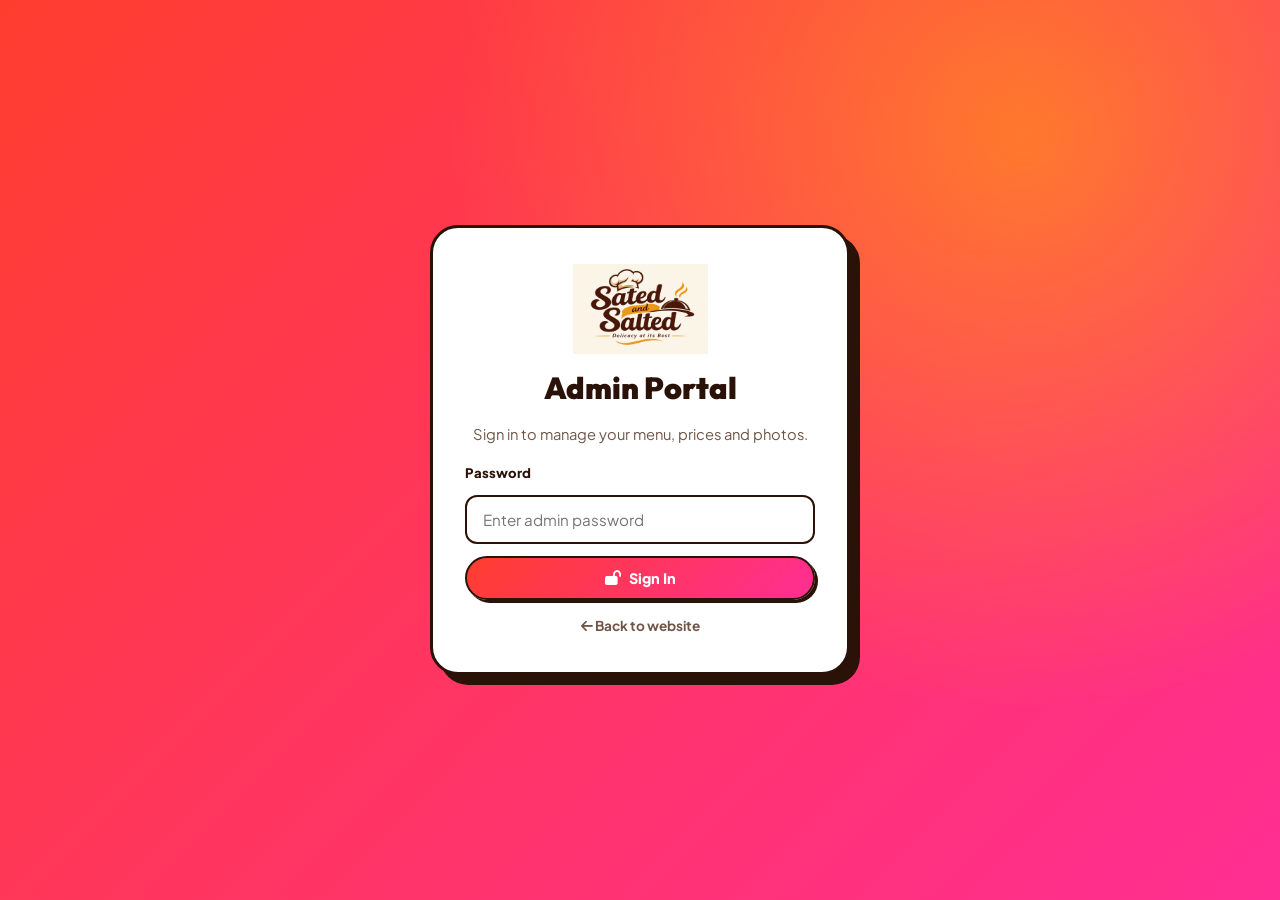
==== admin.html @ 7b9ff8e1 "Add admin portal (add/edit/hide/delete dishes, photo upload, prices, backup) and search suggestions " ====
<!DOCTYPE html>
<html lang="en">
<head>
  <meta charset="UTF-8">
  <meta name="viewport" content="width=device-width, initial-scale=1.0">
  <meta name="robots" content="noindex, nofollow">
  <title>Admin Portal | Sated & Salted</title>
  <link rel="preconnect" href="https://fonts.googleapis.com">
  <link rel="preconnect" href="https://fonts.gstatic.com" crossorigin>
  <link href="https://fonts.googleapis.com/css2?family=Outfit:wght@400;600;700;800;900&family=Plus+Jakarta+Sans:wght@400;500;600;700;800&display=swap" rel="stylesheet">
  <link rel="stylesheet" href="https://cdnjs.cloudflare.com/ajax/libs/font-awesome/6.4.0/css/all.min.css">
  <link rel="stylesheet" href="admin.css">
</head>
<body>

  <!-- LOGIN -->
  <section id="loginScreen" class="login-screen">
    <form id="loginForm" class="login-card" autocomplete="off">
      <img src="SATED & SALTED.png" alt="Sated & Salted" class="login-logo">
      <h1>Admin Portal</h1>
      <p>Sign in to manage your menu, prices and photos.</p>
      <label for="loginPassword">Password</label>
      <input type="password" id="loginPassword" placeholder="Enter admin password" required>
      <div id="loginError" class="form-error" hidden>Incorrect password. Please try again.</div>
      <button type="submit" class="btn btn-primary"><i class="fas fa-lock-open"></i> Sign In</button>
      <a href="index.html" class="back-link"><i class="fas fa-arrow-left"></i> Back to website</a>
    </form>
  </section>

  <!-- DASHBOARD -->
  <div id="dashboard" hidden>
    <header class="admin-header">
      <div class="admin-brand">
        <img src="SATED & SALTED.png" alt="Sated & Salted">
        <span>Admin Portal</span>
      </div>
      <div class="admin-header-actions">
        <a href="index.html" target="_blank" class="btn btn-light"><i class="fas fa-up-right-from-square"></i> View Site</a>
        <button id="logoutBtn" class="btn btn-dark"><i class="fas fa-right-from-bracket"></i> Log out</button>
      </div>
    </header>

    <main class="admin-main">
      <!-- Stats -->
      <div class="stats-row">
        <div class="stat-card"><span id="statTotal">0</span><small>Menu items</small></div>
        <div class="stat-card"><span id="statLive">0</span><small>Live on site</small></div>
        <div class="stat-card"><span id="statHidden">0</span><small>Hidden</small></div>
        <div class="stat-card"><span id="statAvg">₦0</span><small>Average price</small></div>
      </div>

      <!-- Toolbar -->
      <div class="toolbar">
        <div class="toolbar-left">
          <input type="search" id="adminSearch" placeholder="Search menu items...">
          <select id="adminCategoryFilter">
            <option value="all">All categories</option>
            <option value="spaghetti">Spaghetti Specials</option>
            <option value="fries">Crispy Roots &amp; Fries</option>
            <option value="sides">Sides &amp; Delicacies</option>
            <option value="drinks">Refreshments</option>
          </select>
        </div>
        <div class="toolbar-right">
          <button id="addItemBtn" class="btn btn-primary"><i class="fas fa-plus"></i> Add New Dish</button>
        </div>
      </div>

      <!-- Items -->
      <div id="itemsGrid" class="items-grid"></div>

      <!-- Settings & data -->
      <section class="panel">
        <h2><i class="fas fa-gear"></i> Settings &amp; Backup</h2>
        <div class="panel-grid">
          <div class="panel-box">
            <h3>Change admin password</h3>
            <input type="password" id="newPassword" placeholder="New password (min 6 characters)">
            <button id="savePasswordBtn" class="btn btn-dark">Update Password</button>
          </div>
          <div class="panel-box">
            <h3>Backup &amp; restore menu</h3>
            <p class="hint">Download your menu as a file, or restore it later / on another device.</p>
            <div class="btn-row">
              <button id="exportBtn" class="btn btn-light"><i class="fas fa-download"></i> Export</button>
              <button id="importBtn" class="btn btn-light"><i class="fas fa-upload"></i> Import</button>
              <input type="file" id="importFile" accept="application/json" hidden>
            </div>
          </div>
          <div class="panel-box">
            <h3>Reset menu</h3>
            <p class="hint">Remove all your changes and restore the original sample menu.</p>
            <button id="resetBtn" class="btn btn-danger"><i class="fas fa-rotate-left"></i> Reset to defaults</button>
          </div>
        </div>
        <p class="notice"><i class="fas fa-circle-info"></i> Changes are saved in <strong>this browser</strong> and appear on the website opened in this same browser. Customers on other phones/computers will not see them yet &mdash; see the note from your developer about connecting an online database.</p>
      </section>
    </main>
  </div>

  <!-- ADD / EDIT MODAL -->
  <div id="itemModal" class="modal-overlay" hidden>
    <form id="itemForm" class="modal-card">
      <div class="modal-head">
        <h2 id="modalTitle">Add New Dish</h2>
        <button type="button" id="closeModalBtn" class="icon-btn" aria-label="Close"><i class="fas fa-xmark"></i></button>
      </div>

      <div class="modal-body">
        <input type="hidden" id="itemId">

        <div class="image-field">
          <div class="image-preview" id="imagePreview"><i class="fas fa-image"></i><span>No photo yet</span></div>
          <div class="image-actions">
            <label class="btn btn-light" for="imageFile"><i class="fas fa-camera"></i> Upload photo</label>
            <input type="file" id="imageFile" accept="image/*" hidden>
            <button type="button" id="removeImageBtn" class="btn btn-ghost">Remove</button>
            <small>JPG/PNG. Large photos are resized automatically.</small>
          </div>
        </div>

        <div class="form-grid">
          <div class="field full">
            <label for="itemName">Dish name *</label>
            <input type="text" id="itemName" required maxlength="80" placeholder="e.g. Smoky Party Jollof Spaghetti">
          </div>
          <div class="field">
            <label for="itemCategory">Category *</label>
            <select id="itemCategory" required>
              <option value="spaghetti">Spaghetti Specials</option>
              <option value="fries">Crispy Roots &amp; Fries</option>
              <option value="sides">Sides &amp; Delicacies</option>
              <option value="drinks">Refreshments</option>
            </select>
          </div>
          <div class="field">
            <label for="itemPrice">Price (₦) *</label>
            <input type="number" id="itemPrice" required min="0" step="50" placeholder="3500">
          </div>
          <div class="field full">
            <label for="itemDesc">Description</label>
            <textarea id="itemDesc" rows="3" maxlength="240" placeholder="Describe the dish in one or two sentences"></textarea>
          </div>
          <div class="field">
            <label for="itemBadge">Badge label</label>
            <input type="text" id="itemBadge" maxlength="30" placeholder="e.g. Bestseller 🔥">
          </div>
          <div class="field">
            <label for="itemSpice">Spice / tag</label>
            <input type="text" id="itemSpice" maxlength="24" placeholder="e.g. Fiery Hot">
          </div>
          <div class="field">
            <label for="itemTime">Prep time</label>
            <input type="text" id="itemTime" maxlength="20" placeholder="e.g. 20-30 mins">
          </div>
          <div class="field switch-field">
            <label class="switch">
              <input type="checkbox" id="itemAvailable" checked>
              <span class="slider"></span>
              <span class="switch-text">Show on website</span>
            </label>
          </div>
        </div>
      </div>

      <div class="modal-foot">
        <button type="button" id="cancelModalBtn" class="btn btn-ghost">Cancel</button>
        <button type="submit" class="btn btn-primary"><i class="fas fa-floppy-disk"></i> Save Dish</button>
      </div>
    </form>
  </div>

  <div id="adminToast" class="admin-toast" hidden></div>

  <script src="menu-data.js"></script>
  <script src="admin.js"></script>
</body>
</html>
---- admin.css ----
/* Admin portal styles - matches the vibrant site theme */
:root {
  --primary: #FF3D2E; --accent: #FFB000; --pink: #FF2E93; --grape: #5B21B6; --mint: #00C2A8; --green: #19C75A;
  --bg: #FFF7E8; --ink: #2B1208; --muted: #6F5547; --line: rgba(43,18,8,.14);
  --r: 16px; --font-h: 'Outfit', sans-serif; --font-b: 'Plus Jakarta Sans', sans-serif;
}
* { box-sizing: border-box; margin: 0; padding: 0; }
[hidden] { display: none !important; }
body { font-family: var(--font-b); background: var(--bg); color: var(--ink); line-height: 1.5; min-height: 100vh; -webkit-font-smoothing: antialiased; }
button { font-family: inherit; cursor: pointer; border: none; }
input, select, textarea { font-family: inherit; font-size: .95rem; color: var(--ink); }
img { display: block; max-width: 100%; }

/* Buttons */
.btn { display: inline-flex; align-items: center; justify-content: center; gap: 8px; padding: 11px 20px; border-radius: 999px; font-weight: 800; font-size: .9rem; border: 2px solid var(--ink); transition: .2s; text-decoration: none; }
.btn:hover { transform: translate(-2px,-2px); box-shadow: 4px 4px 0 var(--ink); }
.btn-primary { background: linear-gradient(135deg, var(--primary), var(--pink)); color: #fff; box-shadow: 3px 3px 0 var(--ink); }
.btn-light { background: #fff; color: var(--ink); }
.btn-dark { background: var(--ink); color: #fff; }
.btn-danger { background: #fff; color: var(--primary); border-color: var(--primary); }
.btn-danger:hover { background: var(--primary); color: #fff; box-shadow: 4px 4px 0 var(--ink); }
.btn-ghost { background: transparent; border-color: var(--line); color: var(--muted); }

/* Login */
.login-screen { min-height: 100vh; display: flex; align-items: center; justify-content: center; padding: 24px; background: radial-gradient(circle at 80% 15%, rgba(255,176,0,.55), transparent 45%), linear-gradient(135deg, #FF3D2E, #FF2E93); }
.login-card { background: #fff; width: 100%; max-width: 420px; border: 3px solid var(--ink); border-radius: 28px; padding: 36px 32px; box-shadow: 10px 10px 0 var(--ink); display: flex; flex-direction: column; gap: 12px; text-align: center; }
.login-logo { height: 90px; margin: 0 auto; object-fit: contain; }
.login-card h1 { font-family: var(--font-h); font-weight: 900; font-size: 1.9rem; }
.login-card p { color: var(--muted); font-size: .92rem; margin-bottom: 6px; }
.login-card label { text-align: left; font-weight: 800; font-size: .82rem; }
.login-card input { width: 100%; padding: 13px 16px; border: 2px solid var(--ink); border-radius: 12px; }
.login-card input:focus, .field input:focus, .field select:focus, .field textarea:focus, .toolbar input:focus, .toolbar select:focus, .panel-box input:focus { outline: none; border-color: var(--primary); box-shadow: 3px 3px 0 var(--primary); }
.form-error { background: #FFE9E5; color: var(--primary); font-weight: 700; font-size: .85rem; padding: 8px 12px; border-radius: 10px; text-align: left; }
.back-link { color: var(--muted); font-size: .85rem; font-weight: 700; text-decoration: none; margin-top: 4px; }
.back-link:hover { color: var(--primary); }

/* Header */
.admin-header { position: sticky; top: 0; z-index: 20; display: flex; justify-content: space-between; align-items: center; gap: 12px; padding: 10px 24px; background: var(--bg); border-bottom: 3px solid var(--ink); }
.admin-brand { display: flex; align-items: center; gap: 12px; font-family: var(--font-h); font-weight: 900; font-size: 1.2rem; }
.admin-brand img { height: 48px; width: auto; background: #FDF6E9; border: 2px solid var(--ink); border-radius: 12px; padding: 2px 8px; }
.admin-header-actions { display: flex; gap: 10px; }

.admin-main { max-width: 1240px; margin: 0 auto; padding: 28px 24px 70px; }

/* Stats */
.stats-row { display: grid; grid-template-columns: repeat(4, 1fr); gap: 16px; margin-bottom: 26px; }
.stat-card { background: #fff; border: 3px solid var(--ink); border-radius: var(--r); padding: 16px 20px; box-shadow: 5px 5px 0 var(--ink); }
.stat-card:nth-child(1) { box-shadow: 5px 5px 0 var(--primary); }
.stat-card:nth-child(2) { box-shadow: 5px 5px 0 var(--green); }
.stat-card:nth-child(3) { box-shadow: 5px 5px 0 var(--accent); }
.stat-card:nth-child(4) { box-shadow: 5px 5px 0 var(--pink); }
.stat-card span { display: block; font-family: var(--font-h); font-weight: 900; font-size: 1.9rem; line-height: 1.1; }
.stat-card small { color: var(--muted); font-weight: 700; }

/* Toolbar */
.toolbar { display: flex; justify-content: space-between; align-items: center; gap: 14px; flex-wrap: wrap; margin-bottom: 22px; }
.toolbar-left { display: flex; gap: 10px; flex-wrap: wrap; flex: 1; }
.toolbar input, .toolbar select { padding: 11px 16px; border: 2px solid var(--ink); border-radius: 999px; background: #fff; min-width: 200px; }
.toolbar input { flex: 1; max-width: 340px; }

/* Items */
.items-grid { display: grid; grid-template-columns: repeat(auto-fill, minmax(290px, 1fr)); gap: 22px; }
.item-card { background: #fff; border: 3px solid var(--ink); border-radius: 22px; overflow: hidden; box-shadow: 5px 5px 0 var(--ink); display: flex; flex-direction: column; }
.item-card.is-hidden { opacity: .6; }
.item-img { position: relative; height: 170px; background: #FDF6E9; border-bottom: 3px solid var(--ink); }
.item-img img { width: 100%; height: 100%; object-fit: cover; }
.item-status { position: absolute; top: 10px; left: 10px; padding: 3px 12px; border-radius: 999px; font-size: .72rem; font-weight: 800; border: 2px solid var(--ink); background: var(--green); color: #fff; }
.item-card.is-hidden .item-status { background: #fff; color: var(--muted); }
.item-body { padding: 16px; display: flex; flex-direction: column; gap: 6px; flex: 1; }
.item-cat { font-size: .72rem; font-weight: 800; text-transform: uppercase; letter-spacing: 1px; color: var(--primary); }
.item-name { font-family: var(--font-h); font-weight: 900; font-size: 1.15rem; line-height: 1.2; }
.item-price { font-family: var(--font-h); font-weight: 900; font-size: 1.35rem; color: var(--primary); }
.item-actions { display: flex; gap: 8px; margin-top: auto; padding-top: 10px; }
.item-actions button { flex: 1; padding: 9px 8px; border-radius: 12px; border: 2px solid var(--ink); background: #fff; font-weight: 800; font-size: .82rem; }
.item-actions button:hover { background: var(--accent); }
.item-actions .del:hover { background: var(--primary); color: #fff; }
.empty-state { grid-column: 1 / -1; text-align: center; padding: 50px 10px; color: var(--muted); font-weight: 600; }

/* Panel */
.panel { margin-top: 44px; background: #fff; border: 3px solid var(--ink); border-radius: 22px; padding: 26px; box-shadow: 6px 6px 0 var(--ink); }
.panel h2 { font-family: var(--font-h); font-weight: 900; font-size: 1.4rem; margin-bottom: 18px; }
.panel-grid { display: grid; grid-template-columns: repeat(3, 1fr); gap: 18px; }
.panel-box { background: var(--bg); border: 2px solid var(--ink); border-radius: var(--r); padding: 18px; display: flex; flex-direction: column; gap: 10px; align-items: flex-start; }
.panel-box h3 { font-family: var(--font-h); font-weight: 800; font-size: 1.05rem; }
.panel-box input { width: 100%; padding: 11px 14px; border: 2px solid var(--ink); border-radius: 12px; }
.hint { font-size: .85rem; color: var(--muted); }
.btn-row { display: flex; gap: 10px; flex-wrap: wrap; }
.notice { margin-top: 18px; background: #FFF3C8; border: 2px solid var(--accent); border-radius: 12px; padding: 12px 16px; font-size: .86rem; color: #5A3A00; }

/* Modal */
.modal-overlay { position: fixed; inset: 0; z-index: 100; background: rgba(43,18,8,.65); backdrop-filter: blur(6px); display: flex; align-items: center; justify-content: center; padding: 18px; }
.modal-card { background: var(--bg); width: 100%; max-width: 660px; max-height: 94vh; display: flex; flex-direction: column; border: 4px solid var(--ink); border-radius: 26px; box-shadow: 10px 10px 0 var(--primary); overflow: hidden; }
.modal-head { display: flex; justify-content: space-between; align-items: center; padding: 18px 24px; background: linear-gradient(135deg, var(--primary), var(--pink)); color: #fff; border-bottom: 3px solid var(--ink); }
.modal-head h2 { font-family: var(--font-h); font-weight: 900; font-size: 1.35rem; }
.icon-btn { width: 38px; height: 38px; border-radius: 50%; background: #fff; border: 2px solid var(--ink); font-size: 1rem; }
.icon-btn:hover { background: var(--accent); }
.modal-body { padding: 22px 24px; overflow-y: auto; flex: 1; }
.modal-foot { display: flex; justify-content: flex-end; gap: 10px; padding: 16px 24px; background: #fff; border-top: 3px solid var(--ink); }

.image-field { display: flex; gap: 18px; align-items: center; margin-bottom: 20px; flex-wrap: wrap; }
.image-preview { width: 150px; height: 130px; border: 3px dashed var(--ink); border-radius: 18px; background: #fff; display: flex; flex-direction: column; align-items: center; justify-content: center; gap: 4px; color: var(--muted); font-size: .8rem; font-weight: 700; overflow: hidden; }
.image-preview i { font-size: 1.8rem; }
.image-preview.has-image { border-style: solid; }
.image-preview img { width: 100%; height: 100%; object-fit: cover; }
.image-actions { display: flex; flex-direction: column; gap: 8px; align-items: flex-start; }
.image-actions small { color: var(--muted); font-size: .78rem; }

.form-grid { display: grid; grid-template-columns: 1fr 1fr; gap: 14px; }
.field { display: flex; flex-direction: column; gap: 5px; }
.field.full { grid-column: 1 / -1; }
.field label { font-weight: 800; font-size: .82rem; }
.field input, .field select, .field textarea { padding: 11px 14px; border: 2px solid var(--ink); border-radius: 12px; background: #fff; width: 100%; resize: vertical; }
.switch-field { justify-content: flex-end; }

.switch { display: inline-flex; align-items: center; gap: 10px; cursor: pointer; font-weight: 800; font-size: .9rem; }
.switch input { display: none; }
.slider { width: 50px; height: 28px; background: #ddd; border: 2px solid var(--ink); border-radius: 999px; position: relative; transition: .2s; }
.slider::after { content: ''; position: absolute; top: 2px; left: 2px; width: 20px; height: 20px; background: #fff; border: 2px solid var(--ink); border-radius: 50%; transition: .2s; }
.switch input:checked + .slider { background: var(--green); }
.switch input:checked + .slider::after { transform: translateX(22px); }

/* Toast */
.admin-toast { position: fixed; bottom: 26px; left: 50%; transform: translateX(-50%); z-index: 200; background: var(--ink); color: #fff; border: 2px solid var(--accent); padding: 12px 22px; border-radius: 14px; font-weight: 700; box-shadow: 4px 4px 0 var(--primary); }

@media (max-width: 860px) {
  .stats-row { grid-template-columns: repeat(2, 1fr); }
  .panel-grid { grid-template-columns: 1fr; }
  .admin-header { padding: 10px 14px; }
  .admin-brand span { display: none; }
}
@media (max-width: 560px) {
  .form-grid { grid-template-columns: 1fr; }
  .toolbar input, .toolbar select { min-width: 0; width: 100%; max-width: none; }
  .toolbar-right, .toolbar-right .btn { width: 100%; }
  .admin-header-actions .btn { padding: 9px 13px; font-size: .8rem; }
}
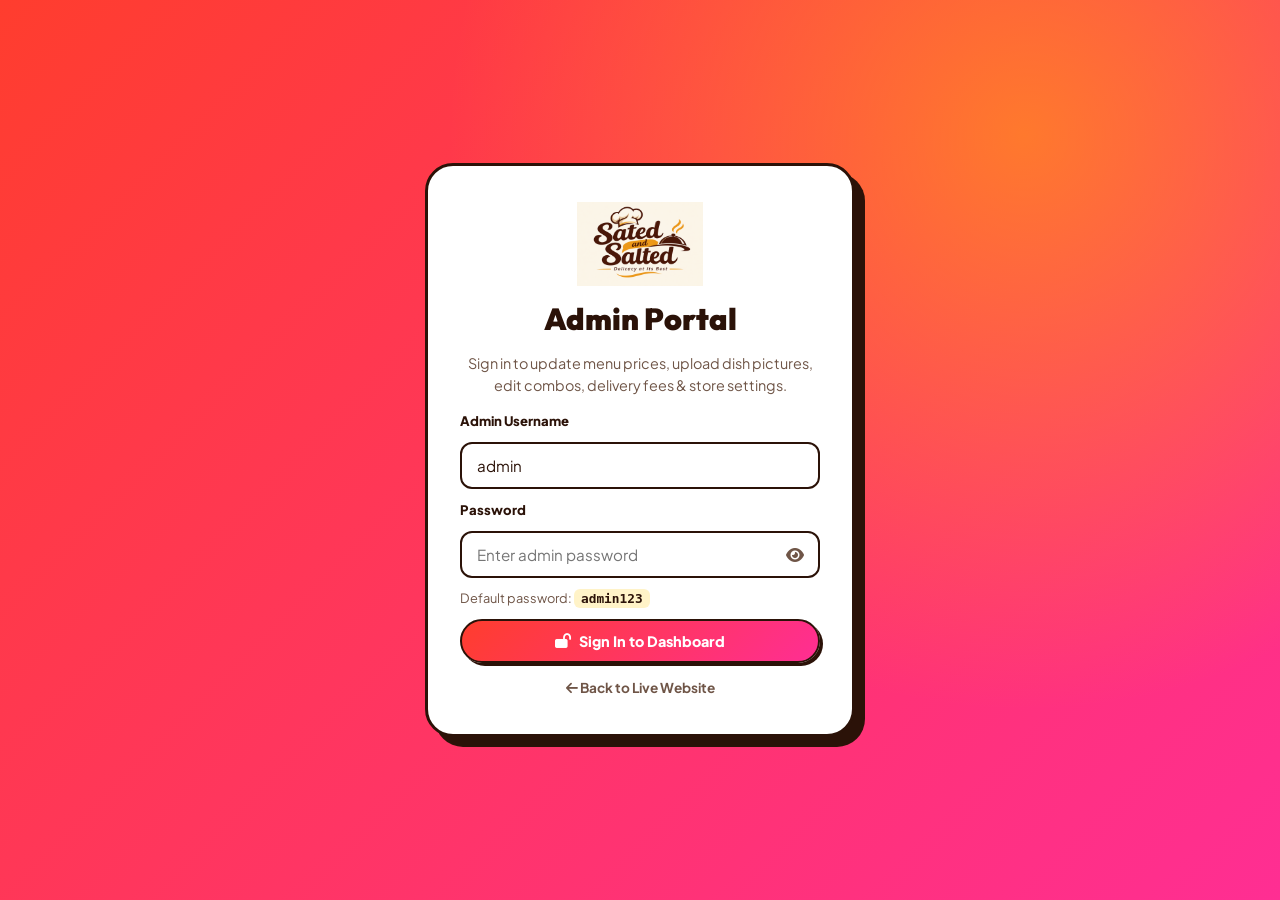
==== commit c51e2944: "Connect Admin Portal to website with live price, photo, combo, and storefront sync" ====
--- a/admin.html
+++ b/admin.html
@@ -4,7 +4,7 @@
   <meta charset="UTF-8">
   <meta name="viewport" content="width=device-width, initial-scale=1.0">
   <meta name="robots" content="noindex, nofollow">
-  <title>Admin Portal | Sated & Salted</title>
+  <title>Admin Portal | Sated &amp; Salted</title>
   <link rel="preconnect" href="https://fonts.googleapis.com">
   <link rel="preconnect" href="https://fonts.gstatic.com" crossorigin>
   <link href="https://fonts.googleapis.com/css2?family=Outfit:wght@400;600;700;800;900&family=Plus+Jakarta+Sans:wght@400;500;600;700;800&display=swap" rel="stylesheet">
@@ -13,17 +13,26 @@
 </head>
 <body>
 
-  <!-- LOGIN -->
+  <!-- LOGIN SCREEN -->
   <section id="loginScreen" class="login-screen">
     <form id="loginForm" class="login-card" autocomplete="off">
       <img src="SATED & SALTED.png" alt="Sated & Salted" class="login-logo">
       <h1>Admin Portal</h1>
-      <p>Sign in to manage your menu, prices and photos.</p>
+      <p>Sign in to update menu prices, upload dish pictures, edit combos, delivery fees &amp; store settings.</p>
+
+      <label for="loginUsername">Admin Username</label>
+      <input type="text" id="loginUsername" value="admin" placeholder="admin" required>
+
       <label for="loginPassword">Password</label>
-      <input type="password" id="loginPassword" placeholder="Enter admin password" required>
+      <div class="pw-wrap">
+        <input type="password" id="loginPassword" placeholder="Enter admin password" required>
+        <button type="button" id="togglePwBtn" class="pw-eye" title="Show/Hide Password"><i class="fas fa-eye"></i></button>
+      </div>
+      <small id="defaultPwHint" class="pw-hint">Default password: <code>admin123</code></small>
+
       <div id="loginError" class="form-error" hidden>Incorrect password. Please try again.</div>
-      <button type="submit" class="btn btn-primary"><i class="fas fa-lock-open"></i> Sign In</button>
-      <a href="index.html" class="back-link"><i class="fas fa-arrow-left"></i> Back to website</a>
+      <button type="submit" class="btn btn-primary"><i class="fas fa-lock-open"></i> Sign In to Dashboard</button>
+      <a href="index.html" class="back-link"><i class="fas fa-arrow-left"></i> Back to Live Website</a>
     </form>
   </section>
 
@@ -32,10 +41,14 @@
     <header class="admin-header">
       <div class="admin-brand">
         <img src="SATED & SALTED.png" alt="Sated & Salted">
-        <span>Admin Portal</span>
+        <div>
+          <span>Admin Dashboard</span>
+          <div id="syncBadge" class="sync-badge"><span class="sync-dot"></span> Connected to Website &bull; Live Sync Active</div>
+        </div>
       </div>
       <div class="admin-header-actions">
-        <a href="index.html" target="_blank" class="btn btn-light"><i class="fas fa-up-right-from-square"></i> View Site</a>
+        <a href="index.html" class="btn btn-light"><i class="fas fa-store"></i> Open Website (Same Tab)</a>
+        <a href="index.html" target="_blank" class="btn btn-accent"><i class="fas fa-up-right-from-square"></i> Preview in New Tab</a>
         <button id="logoutBtn" class="btn btn-dark"><i class="fas fa-right-from-bracket"></i> Log out</button>
       </div>
     </header>
@@ -49,56 +62,159 @@
         <div class="stat-card"><span id="statAvg">₦0</span><small>Average price</small></div>
       </div>
 
-      <!-- Toolbar -->
-      <div class="toolbar">
-        <div class="toolbar-left">
-          <input type="search" id="adminSearch" placeholder="Search menu items...">
-          <select id="adminCategoryFilter">
-            <option value="all">All categories</option>
-            <option value="spaghetti">Spaghetti Specials</option>
-            <option value="fries">Crispy Roots &amp; Fries</option>
-            <option value="sides">Sides &amp; Delicacies</option>
-            <option value="drinks">Refreshments</option>
-          </select>
-        </div>
-        <div class="toolbar-right">
-          <button id="addItemBtn" class="btn btn-primary"><i class="fas fa-plus"></i> Add New Dish</button>
-        </div>
-      </div>
-
-      <!-- Items -->
-      <div id="itemsGrid" class="items-grid"></div>
-
-      <!-- Settings & data -->
-      <section class="panel">
-        <h2><i class="fas fa-gear"></i> Settings &amp; Backup</h2>
-        <div class="panel-grid">
-          <div class="panel-box">
-            <h3>Change admin password</h3>
-            <input type="password" id="newPassword" placeholder="New password (min 6 characters)">
-            <button id="savePasswordBtn" class="btn btn-dark">Update Password</button>
-          </div>
-          <div class="panel-box">
-            <h3>Backup &amp; restore menu</h3>
-            <p class="hint">Download your menu as a file, or restore it later / on another device.</p>
-            <div class="btn-row">
-              <button id="exportBtn" class="btn btn-light"><i class="fas fa-download"></i> Export</button>
-              <button id="importBtn" class="btn btn-light"><i class="fas fa-upload"></i> Import</button>
-              <input type="file" id="importFile" accept="application/json" hidden>
-            </div>
-          </div>
-          <div class="panel-box">
-            <h3>Reset menu</h3>
-            <p class="hint">Remove all your changes and restore the original sample menu.</p>
-            <button id="resetBtn" class="btn btn-danger"><i class="fas fa-rotate-left"></i> Reset to defaults</button>
-          </div>
-        </div>
-        <p class="notice"><i class="fas fa-circle-info"></i> Changes are saved in <strong>this browser</strong> and appear on the website opened in this same browser. Customers on other phones/computers will not see them yet &mdash; see the note from your developer about connecting an online database.</p>
+      <!-- Navigation Tabs -->
+      <div class="admin-tabs" role="tablist">
+        <button type="button" class="admin-tab active" data-tab="tabMenu"><i class="fas fa-utensils"></i> Menu &amp; Dish Photos</button>
+        <button type="button" class="admin-tab" data-tab="tabCombos"><i class="fas fa-box-open"></i> Combos &amp; Deals</button>
+        <button type="button" class="admin-tab" data-tab="tabAddons"><i class="fas fa-sliders"></i> Add-ons &amp; Delivery Fees</button>
+        <button type="button" class="admin-tab" data-tab="tabSettings"><i class="fas fa-gear"></i> Store Info &amp; Security</button>
+      </div>
+
+      <!-- TAB 1: MENU & DISH PHOTOS -->
+      <section id="tabMenu" class="tab-panel">
+        <div class="toolbar">
+          <div class="toolbar-left">
+            <input type="search" id="adminSearch" placeholder="Search menu items...">
+            <select id="adminCategoryFilter">
+              <option value="all">All categories</option>
+              <option value="spaghetti">Spaghetti Specials</option>
+              <option value="fries">Crispy Roots &amp; Fries</option>
+              <option value="sides">Sides &amp; Delicacies</option>
+              <option value="drinks">Refreshments</option>
+            </select>
+          </div>
+          <div class="toolbar-right">
+            <button id="addItemBtn" class="btn btn-primary"><i class="fas fa-plus"></i> Add New Dish</button>
+          </div>
+        </div>
+
+        <div id="itemsGrid" class="items-grid"></div>
+      </section>
+
+      <!-- TAB 2: COMBOS & DEALS -->
+      <section id="tabCombos" class="tab-panel" hidden>
+        <div class="toolbar">
+          <div>
+            <h2 class="section-subhead">Chef's Curated Combos</h2>
+            <p class="hint">Edit combo prices, savings ribbons, included items, or add new bundle deals.</p>
+          </div>
+          <button id="addComboBtn" class="btn btn-primary"><i class="fas fa-plus"></i> Add New Combo</button>
+        </div>
+        <div id="combosAdminGrid" class="items-grid"></div>
+      </section>
+
+      <!-- TAB 3: ADD-ONS & DELIVERY FEES -->
+      <section id="tabAddons" class="tab-panel" hidden>
+        <div class="panel-grid two-col">
+          <!-- Bowl Upgrade & Add-ons -->
+          <div class="panel">
+            <h2><i class="fas fa-pepper-hot"></i> Bowl Size &amp; Add-on Extras</h2>
+            <p class="hint">These appear when a customer clicks a dish to customize their bowl.</p>
+
+            <div class="inline-setting-box" style="margin-top: 14px;">
+              <label for="jumboPriceInput"><strong>Jumbo Feast Bowl Extra Price (₦)</strong></label>
+              <div class="inline-input-row">
+                <input type="number" id="jumboPriceInput" min="0" step="50" value="1500">
+                <button type="button" id="saveJumboPriceBtn" class="btn btn-primary">Save</button>
+              </div>
+            </div>
+
+            <hr class="divider">
+
+            <div class="sub-header-row">
+              <h3>Optional Add-on Extras</h3>
+              <button type="button" id="addAddonBtn" class="btn btn-light btn-sm"><i class="fas fa-plus"></i> Add Extra</button>
+            </div>
+            <div id="addonsAdminList" class="stack-list"></div>
+          </div>
+
+          <!-- Delivery Zones -->
+          <div class="panel">
+            <div class="sub-header-row">
+              <div>
+                <h2><i class="fas fa-motorcycle"></i> Delivery Zones &amp; Fees</h2>
+                <p class="hint">Shown in the customer's Food Tray during WhatsApp checkout.</p>
+              </div>
+              <button type="button" id="addZoneBtn" class="btn btn-light btn-sm"><i class="fas fa-plus"></i> Add Zone</button>
+            </div>
+            <div id="zonesAdminList" class="stack-list" style="margin-top: 14px;"></div>
+          </div>
+        </div>
+      </section>
+
+      <!-- TAB 4: STORE INFO & SECURITY -->
+      <section id="tabSettings" class="tab-panel" hidden>
+        <div class="panel">
+          <h2><i class="fas fa-store"></i> Website Storefront Settings</h2>
+          <p class="hint">Update your WhatsApp order line, kitchen address, promo banner, and kitchen open/closed status.</p>
+
+          <form id="storeSettingsForm" class="form-grid" style="margin-top: 16px;">
+            <div class="field">
+              <label for="setWhatsapp">WhatsApp Number (International digits, no +)</label>
+              <input type="text" id="setWhatsapp" placeholder="2348164475960" required>
+            </div>
+            <div class="field">
+              <label for="setWhatsappDisplay">Display Phone Number on Site</label>
+              <input type="text" id="setWhatsappDisplay" placeholder="+234 816 447 5960" required>
+            </div>
+            <div class="field full">
+              <label for="setAddress">Kitchen Physical Address</label>
+              <input type="text" id="setAddress" placeholder="78b, Green Street, Isolo Housing Estate, Lagos" required>
+            </div>
+            <div class="field full">
+              <label for="setPromoText">Top Announcement Promo Text</label>
+              <input type="text" id="setPromoText" placeholder="Free Chilled Drink on orders above ₦15,000!">
+            </div>
+            <div class="field">
+              <label for="setHeroPill">Hero Floating Badge Text</label>
+              <input type="text" id="setHeroPill" placeholder="#1 Gizdodo in Town">
+            </div>
+            <div class="field">
+              <label for="setKitchenStatus">Kitchen Status Indicator</label>
+              <select id="setKitchenStatus">
+                <option value="auto">Automatic (Open Mon–Sat, 10 AM – 9 PM)</option>
+                <option value="open">Force Open Now (Green badge)</option>
+                <option value="closed">Force Closed / Pre-order Only (Yellow badge)</option>
+              </select>
+            </div>
+            <div class="field full">
+              <button type="submit" class="btn btn-primary"><i class="fas fa-floppy-disk"></i> Save Storefront Settings</button>
+            </div>
+          </form>
+        </div>
+
+        <section class="panel" style="margin-top: 24px;">
+          <h2><i class="fas fa-lock"></i> Security &amp; Backup</h2>
+          <div class="panel-grid">
+            <div class="panel-box">
+              <h3>Change admin password</h3>
+              <input type="password" id="newPassword" placeholder="New password (min 6 characters)">
+              <button id="savePasswordBtn" class="btn btn-dark">Update Password</button>
+            </div>
+            <div class="panel-box">
+              <h3>Backup &amp; restore everything</h3>
+              <p class="hint">Download your full store (menu, photos, combos, settings) or import a backup file.</p>
+              <div class="btn-row">
+                <button id="exportBtn" class="btn btn-light"><i class="fas fa-download"></i> Export</button>
+                <button id="importBtn" class="btn btn-light"><i class="fas fa-upload"></i> Import</button>
+                <input type="file" id="importFile" accept="application/json" hidden>
+              </div>
+            </div>
+            <div class="panel-box">
+              <h3>Reset to defaults</h3>
+              <p class="hint">Restore the original sample menu, prices, combos, and settings.</p>
+              <button id="resetBtn" class="btn btn-danger"><i class="fas fa-rotate-left"></i> Reset to defaults</button>
+            </div>
+          </div>
+        </section>
       </section>
     </main>
   </div>
 
-  <!-- ADD / EDIT MODAL -->
+  <!-- Hidden quick photo input for 1-click card photo swap -->
+  <input type="file" id="quickPhotoInput" accept="image/*" hidden>
+
+  <!-- ADD / EDIT DISH MODAL -->
   <div id="itemModal" class="modal-overlay" hidden>
     <form id="itemForm" class="modal-card">
       <div class="modal-head">
@@ -112,10 +228,10 @@
         <div class="image-field">
           <div class="image-preview" id="imagePreview"><i class="fas fa-image"></i><span>No photo yet</span></div>
           <div class="image-actions">
-            <label class="btn btn-light" for="imageFile"><i class="fas fa-camera"></i> Upload photo</label>
+            <label class="btn btn-primary" for="imageFile"><i class="fas fa-camera"></i> Upload Menu Picture</label>
             <input type="file" id="imageFile" accept="image/*" hidden>
-            <button type="button" id="removeImageBtn" class="btn btn-ghost">Remove</button>
-            <small>JPG/PNG. Large photos are resized automatically.</small>
+            <button type="button" id="removeImageBtn" class="btn btn-ghost">Remove Photo</button>
+            <small>Upload JPG, PNG, or WebP from your computer or phone. Automatically optimized.</small>
           </div>
         </div>
 
@@ -139,7 +255,7 @@
           </div>
           <div class="field full">
             <label for="itemDesc">Description</label>
-            <textarea id="itemDesc" rows="3" maxlength="240" placeholder="Describe the dish in one or two sentences"></textarea>
+            <textarea id="itemDesc" rows="3" maxlength="260" placeholder="Describe the dish in one or two mouth-watering sentences"></textarea>
           </div>
           <div class="field">
             <label for="itemBadge">Badge label</label>
@@ -165,7 +281,57 @@
 
       <div class="modal-foot">
         <button type="button" id="cancelModalBtn" class="btn btn-ghost">Cancel</button>
-        <button type="submit" class="btn btn-primary"><i class="fas fa-floppy-disk"></i> Save Dish</button>
+        <button type="submit" class="btn btn-primary"><i class="fas fa-floppy-disk"></i> Save Dish &amp; Publish</button>
+      </div>
+    </form>
+  </div>
+
+  <!-- ADD / EDIT COMBO MODAL -->
+  <div id="comboModal" class="modal-overlay" hidden>
+    <form id="comboForm" class="modal-card">
+      <div class="modal-head">
+        <h2 id="comboModalTitle">Edit Combo Deal</h2>
+        <button type="button" id="closeComboModalBtn" class="icon-btn" aria-label="Close"><i class="fas fa-xmark"></i></button>
+      </div>
+      <div class="modal-body">
+        <input type="hidden" id="comboId">
+        <div class="form-grid">
+          <div class="field full">
+            <label for="comboName">Combo Title *</label>
+            <input type="text" id="comboName" required placeholder="e.g. The Solo Feast Box">
+          </div>
+          <div class="field full">
+            <label for="comboSub">Short Subtitle</label>
+            <input type="text" id="comboSub" placeholder="e.g. The quintessential comfort food indulgence for one.">
+          </div>
+          <div class="field">
+            <label for="comboPrice">Combo Price (₦) *</label>
+            <input type="number" id="comboPrice" required min="0" step="50" placeholder="7500">
+          </div>
+          <div class="field">
+            <label for="comboOriginalPrice">Original Price (₦, strike-through)</label>
+            <input type="number" id="comboOriginalPrice" min="0" step="50" placeholder="8500">
+          </div>
+          <div class="field">
+            <label for="comboRibbon">Top Ribbon Tag</label>
+            <input type="text" id="comboRibbon" placeholder="e.g. Save ₦1,000 or Most Popular 🔥">
+          </div>
+          <div class="field switch-field">
+            <label class="switch">
+              <input type="checkbox" id="comboFeatured">
+              <span class="slider"></span>
+              <span class="switch-text">Highlight as Featured Combo</span>
+            </label>
+          </div>
+          <div class="field full">
+            <label for="comboItems">Included Items (one item per line) *</label>
+            <textarea id="comboItems" rows="4" required placeholder="1x Smoky Party Jollof Spaghetti&#10;1x Portion of Signature Spicy Gizdodo&#10;1x Chilled House Zobo Elixir"></textarea>
+          </div>
+        </div>
+      </div>
+      <div class="modal-foot">
+        <button type="button" id="cancelComboModalBtn" class="btn btn-ghost">Cancel</button>
+        <button type="submit" class="btn btn-primary"><i class="fas fa-floppy-disk"></i> Save Combo</button>
       </div>
     </form>
   </div>
--- a/admin.css
+++ b/admin.css
@@ -1,49 +1,155 @@
 /* Admin portal styles - matches the vibrant site theme */
 :root {
-  --primary: #FF3D2E; --accent: #FFB000; --pink: #FF2E93; --grape: #5B21B6; --mint: #00C2A8; --green: #19C75A;
-  --bg: #FFF7E8; --ink: #2B1208; --muted: #6F5547; --line: rgba(43,18,8,.14);
-  --r: 16px; --font-h: 'Outfit', sans-serif; --font-b: 'Plus Jakarta Sans', sans-serif;
-}
+  --primary: #FF3D2E;
+  --accent: #FFB000;
+  --pink: #FF2E93;
+  --grape: #5B21B6;
+  --mint: #00C2A8;
+  --green: #19C75A;
+  --bg: #FFF7E8;
+  --ink: #2B1208;
+  --muted: #6F5547;
+  --line: rgba(43, 18, 8, 0.14);
+  --r: 16px;
+  --font-h: 'Outfit', sans-serif;
+  --font-b: 'Plus Jakarta Sans', sans-serif;
+}
+
 * { box-sizing: border-box; margin: 0; padding: 0; }
 [hidden] { display: none !important; }
-body { font-family: var(--font-b); background: var(--bg); color: var(--ink); line-height: 1.5; min-height: 100vh; -webkit-font-smoothing: antialiased; }
+
+body {
+  font-family: var(--font-b);
+  background: var(--bg);
+  color: var(--ink);
+  line-height: 1.5;
+  min-height: 100vh;
+  -webkit-font-smoothing: antialiased;
+}
+
 button { font-family: inherit; cursor: pointer; border: none; }
 input, select, textarea { font-family: inherit; font-size: .95rem; color: var(--ink); }
 img { display: block; max-width: 100%; }
 
 /* Buttons */
-.btn { display: inline-flex; align-items: center; justify-content: center; gap: 8px; padding: 11px 20px; border-radius: 999px; font-weight: 800; font-size: .9rem; border: 2px solid var(--ink); transition: .2s; text-decoration: none; }
-.btn:hover { transform: translate(-2px,-2px); box-shadow: 4px 4px 0 var(--ink); }
+.btn {
+  display: inline-flex;
+  align-items: center;
+  justify-content: center;
+  gap: 8px;
+  padding: 11px 20px;
+  border-radius: 999px;
+  font-weight: 800;
+  font-size: .9rem;
+  border: 2px solid var(--ink);
+  transition: .2s;
+  text-decoration: none;
+}
+.btn:hover { transform: translate(-2px, -2px); box-shadow: 4px 4px 0 var(--ink); }
 .btn-primary { background: linear-gradient(135deg, var(--primary), var(--pink)); color: #fff; box-shadow: 3px 3px 0 var(--ink); }
+.btn-accent { background: var(--accent); color: var(--ink); box-shadow: 3px 3px 0 var(--ink); }
 .btn-light { background: #fff; color: var(--ink); }
 .btn-dark { background: var(--ink); color: #fff; }
 .btn-danger { background: #fff; color: var(--primary); border-color: var(--primary); }
 .btn-danger:hover { background: var(--primary); color: #fff; box-shadow: 4px 4px 0 var(--ink); }
 .btn-ghost { background: transparent; border-color: var(--line); color: var(--muted); }
+.btn-sm { padding: 7px 14px; font-size: .82rem; }
 
 /* Login */
-.login-screen { min-height: 100vh; display: flex; align-items: center; justify-content: center; padding: 24px; background: radial-gradient(circle at 80% 15%, rgba(255,176,0,.55), transparent 45%), linear-gradient(135deg, #FF3D2E, #FF2E93); }
-.login-card { background: #fff; width: 100%; max-width: 420px; border: 3px solid var(--ink); border-radius: 28px; padding: 36px 32px; box-shadow: 10px 10px 0 var(--ink); display: flex; flex-direction: column; gap: 12px; text-align: center; }
-.login-logo { height: 90px; margin: 0 auto; object-fit: contain; }
+.login-screen {
+  min-height: 100vh;
+  display: flex;
+  align-items: center;
+  justify-content: center;
+  padding: 24px;
+  background: radial-gradient(circle at 80% 15%, rgba(255, 176, 0, .55), transparent 45%),
+              linear-gradient(135deg, #FF3D2E, #FF2E93);
+}
+.login-card {
+  background: #fff;
+  width: 100%;
+  max-width: 430px;
+  border: 3px solid var(--ink);
+  border-radius: 28px;
+  padding: 36px 32px;
+  box-shadow: 10px 10px 0 var(--ink);
+  display: flex;
+  flex-direction: column;
+  gap: 11px;
+  text-align: center;
+}
+.login-logo { height: 84px; margin: 0 auto; object-fit: contain; }
 .login-card h1 { font-family: var(--font-h); font-weight: 900; font-size: 1.9rem; }
-.login-card p { color: var(--muted); font-size: .92rem; margin-bottom: 6px; }
+.login-card p { color: var(--muted); font-size: .9rem; margin-bottom: 4px; }
 .login-card label { text-align: left; font-weight: 800; font-size: .82rem; }
-.login-card input { width: 100%; padding: 13px 16px; border: 2px solid var(--ink); border-radius: 12px; }
-.login-card input:focus, .field input:focus, .field select:focus, .field textarea:focus, .toolbar input:focus, .toolbar select:focus, .panel-box input:focus { outline: none; border-color: var(--primary); box-shadow: 3px 3px 0 var(--primary); }
+.login-card input { width: 100%; padding: 12px 15px; border: 2px solid var(--ink); border-radius: 12px; }
+.pw-wrap { position: relative; width: 100%; }
+.pw-wrap input { padding-right: 44px; }
+.pw-eye {
+  position: absolute;
+  right: 10px;
+  top: 50%;
+  transform: translateY(-50%);
+  background: transparent;
+  color: var(--muted);
+  font-size: 1rem;
+  padding: 6px;
+}
+.pw-hint { text-align: left; font-size: .8rem; color: var(--muted); }
+.pw-hint code { background: #FFF3C8; padding: 2px 7px; border-radius: 6px; font-weight: 800; color: var(--ink); }
+.login-card input:focus,
+.field input:focus,
+.field select:focus,
+.field textarea:focus,
+.toolbar input:focus,
+.toolbar select:focus,
+.panel-box input:focus {
+  outline: none;
+  border-color: var(--primary);
+  box-shadow: 3px 3px 0 var(--primary);
+}
 .form-error { background: #FFE9E5; color: var(--primary); font-weight: 700; font-size: .85rem; padding: 8px 12px; border-radius: 10px; text-align: left; }
 .back-link { color: var(--muted); font-size: .85rem; font-weight: 700; text-decoration: none; margin-top: 4px; }
 .back-link:hover { color: var(--primary); }
 
 /* Header */
-.admin-header { position: sticky; top: 0; z-index: 20; display: flex; justify-content: space-between; align-items: center; gap: 12px; padding: 10px 24px; background: var(--bg); border-bottom: 3px solid var(--ink); }
-.admin-brand { display: flex; align-items: center; gap: 12px; font-family: var(--font-h); font-weight: 900; font-size: 1.2rem; }
-.admin-brand img { height: 48px; width: auto; background: #FDF6E9; border: 2px solid var(--ink); border-radius: 12px; padding: 2px 8px; }
-.admin-header-actions { display: flex; gap: 10px; }
-
-.admin-main { max-width: 1240px; margin: 0 auto; padding: 28px 24px 70px; }
+.admin-header {
+  position: sticky;
+  top: 0;
+  z-index: 20;
+  display: flex;
+  justify-content: space-between;
+  align-items: center;
+  gap: 12px;
+  padding: 12px 24px;
+  background: var(--bg);
+  border-bottom: 3px solid var(--ink);
+}
+.admin-brand { display: flex; align-items: center; gap: 12px; font-family: var(--font-h); font-weight: 900; font-size: 1.25rem; }
+.admin-brand img { height: 50px; width: auto; background: #FDF6E9; border: 2px solid var(--ink); border-radius: 12px; padding: 2px 8px; }
+.sync-badge {
+  display: inline-flex;
+  align-items: center;
+  gap: 6px;
+  font-family: var(--font-b);
+  font-size: .75rem;
+  font-weight: 700;
+  color: #0D7A38;
+  margin-top: 2px;
+}
+.sync-dot {
+  width: 8px;
+  height: 8px;
+  border-radius: 50%;
+  background: var(--green);
+  box-shadow: 0 0 8px var(--green);
+}
+.admin-header-actions { display: flex; gap: 10px; flex-wrap: wrap; }
+
+.admin-main { max-width: 1240px; margin: 0 auto; padding: 26px 24px 70px; }
 
 /* Stats */
-.stats-row { display: grid; grid-template-columns: repeat(4, 1fr); gap: 16px; margin-bottom: 26px; }
+.stats-row { display: grid; grid-template-columns: repeat(4, 1fr); gap: 16px; margin-bottom: 22px; }
 .stat-card { background: #fff; border: 3px solid var(--ink); border-radius: var(--r); padding: 16px 20px; box-shadow: 5px 5px 0 var(--ink); }
 .stat-card:nth-child(1) { box-shadow: 5px 5px 0 var(--primary); }
 .stat-card:nth-child(2) { box-shadow: 5px 5px 0 var(--green); }
@@ -52,45 +158,218 @@
 .stat-card span { display: block; font-family: var(--font-h); font-weight: 900; font-size: 1.9rem; line-height: 1.1; }
 .stat-card small { color: var(--muted); font-weight: 700; }
 
+/* Tabs */
+.admin-tabs {
+  display: flex;
+  gap: 10px;
+  flex-wrap: wrap;
+  margin-bottom: 24px;
+  border-bottom: 3px solid var(--ink);
+  padding-bottom: 14px;
+}
+.admin-tab {
+  display: inline-flex;
+  align-items: center;
+  gap: 8px;
+  padding: 11px 20px;
+  border-radius: 999px;
+  background: #fff;
+  border: 2px solid var(--ink);
+  font-weight: 800;
+  font-size: .9rem;
+  color: var(--ink);
+  box-shadow: 3px 3px 0 var(--ink);
+}
+.admin-tab:hover { background: var(--accent); }
+.admin-tab.active {
+  background: var(--primary);
+  color: #fff;
+  box-shadow: 4px 4px 0 var(--ink);
+}
+
 /* Toolbar */
 .toolbar { display: flex; justify-content: space-between; align-items: center; gap: 14px; flex-wrap: wrap; margin-bottom: 22px; }
 .toolbar-left { display: flex; gap: 10px; flex-wrap: wrap; flex: 1; }
 .toolbar input, .toolbar select { padding: 11px 16px; border: 2px solid var(--ink); border-radius: 999px; background: #fff; min-width: 200px; }
 .toolbar input { flex: 1; max-width: 340px; }
-
-/* Items */
-.items-grid { display: grid; grid-template-columns: repeat(auto-fill, minmax(290px, 1fr)); gap: 22px; }
-.item-card { background: #fff; border: 3px solid var(--ink); border-radius: 22px; overflow: hidden; box-shadow: 5px 5px 0 var(--ink); display: flex; flex-direction: column; }
-.item-card.is-hidden { opacity: .6; }
-.item-img { position: relative; height: 170px; background: #FDF6E9; border-bottom: 3px solid var(--ink); }
+.section-subhead { font-family: var(--font-h); font-size: 1.45rem; font-weight: 900; }
+
+/* Items Grid & Cards */
+.items-grid { display: grid; grid-template-columns: repeat(auto-fill, minmax(305px, 1fr)); gap: 22px; }
+.item-card {
+  background: #fff;
+  border: 3px solid var(--ink);
+  border-radius: 22px;
+  overflow: hidden;
+  box-shadow: 5px 5px 0 var(--ink);
+  display: flex;
+  flex-direction: column;
+}
+.item-card.is-hidden { opacity: .62; }
+.item-img { position: relative; height: 185px; background: #FDF6E9; border-bottom: 3px solid var(--ink); }
 .item-img img { width: 100%; height: 100%; object-fit: cover; }
-.item-status { position: absolute; top: 10px; left: 10px; padding: 3px 12px; border-radius: 999px; font-size: .72rem; font-weight: 800; border: 2px solid var(--ink); background: var(--green); color: #fff; }
+.item-status {
+  position: absolute;
+  top: 10px;
+  left: 10px;
+  padding: 3px 12px;
+  border-radius: 999px;
+  font-size: .72rem;
+  font-weight: 800;
+  border: 2px solid var(--ink);
+  background: var(--green);
+  color: #fff;
+}
 .item-card.is-hidden .item-status { background: #fff; color: var(--muted); }
-.item-body { padding: 16px; display: flex; flex-direction: column; gap: 6px; flex: 1; }
+
+.item-hero-btn {
+  position: absolute;
+  top: 10px;
+  right: 10px;
+  padding: 4px 10px;
+  border-radius: 999px;
+  font-size: .72rem;
+  font-weight: 800;
+  border: 2px solid var(--ink);
+  background: rgba(255, 255, 255, .92);
+  color: var(--ink);
+}
+.item-hero-btn.is-hero {
+  background: var(--accent);
+  color: var(--ink);
+}
+.item-quick-photo-btn {
+  position: absolute;
+  bottom: 10px;
+  right: 10px;
+  padding: 6px 12px;
+  border-radius: 999px;
+  font-size: .75rem;
+  font-weight: 800;
+  border: 2px solid var(--ink);
+  background: #fff;
+  color: var(--ink);
+  box-shadow: 2px 2px 0 var(--ink);
+}
+.item-quick-photo-btn:hover { background: var(--accent); }
+
+.item-body { padding: 16px; display: flex; flex-direction: column; gap: 8px; flex: 1; }
 .item-cat { font-size: .72rem; font-weight: 800; text-transform: uppercase; letter-spacing: 1px; color: var(--primary); }
-.item-name { font-family: var(--font-h); font-weight: 900; font-size: 1.15rem; line-height: 1.2; }
-.item-price { font-family: var(--font-h); font-weight: 900; font-size: 1.35rem; color: var(--primary); }
-.item-actions { display: flex; gap: 8px; margin-top: auto; padding-top: 10px; }
-.item-actions button { flex: 1; padding: 9px 8px; border-radius: 12px; border: 2px solid var(--ink); background: #fff; font-weight: 800; font-size: .82rem; }
+.item-name { font-family: var(--font-h); font-weight: 900; font-size: 1.18rem; line-height: 1.2; }
+.item-desc-short { font-size: .82rem; color: var(--muted); line-height: 1.4; }
+
+/* Quick Inline Price Row */
+.quick-price-row {
+  display: flex;
+  align-items: center;
+  gap: 6px;
+  background: var(--bg);
+  border: 2px solid var(--ink);
+  border-radius: 12px;
+  padding: 6px 10px;
+  margin-top: 4px;
+}
+.quick-price-row span { font-weight: 900; color: var(--primary); font-size: 1rem; }
+.quick-price-input {
+  width: 100%;
+  border: none;
+  background: transparent;
+  font-family: var(--font-h);
+  font-weight: 900;
+  font-size: 1.1rem;
+  color: var(--ink);
+}
+.quick-price-input:focus { outline: none; }
+.quick-price-save {
+  padding: 5px 11px;
+  border-radius: 8px;
+  background: var(--primary);
+  color: #fff;
+  border: 2px solid var(--ink);
+  font-weight: 800;
+  font-size: .75rem;
+  white-space: nowrap;
+}
+.quick-price-save:hover { background: var(--ink); }
+
+.item-actions { display: flex; gap: 8px; margin-top: auto; padding-top: 8px; }
+.item-actions button {
+  flex: 1;
+  padding: 9px 8px;
+  border-radius: 12px;
+  border: 2px solid var(--ink);
+  background: #fff;
+  font-weight: 800;
+  font-size: .82rem;
+}
 .item-actions button:hover { background: var(--accent); }
 .item-actions .del:hover { background: var(--primary); color: #fff; }
 .empty-state { grid-column: 1 / -1; text-align: center; padding: 50px 10px; color: var(--muted); font-weight: 600; }
 
-/* Panel */
-.panel { margin-top: 44px; background: #fff; border: 3px solid var(--ink); border-radius: 22px; padding: 26px; box-shadow: 6px 6px 0 var(--ink); }
-.panel h2 { font-family: var(--font-h); font-weight: 900; font-size: 1.4rem; margin-bottom: 18px; }
+/* Panels & Stack Lists */
+.panel { background: #fff; border: 3px solid var(--ink); border-radius: 22px; padding: 26px; box-shadow: 6px 6px 0 var(--ink); }
+.panel h2 { font-family: var(--font-h); font-weight: 900; font-size: 1.35rem; margin-bottom: 6px; }
 .panel-grid { display: grid; grid-template-columns: repeat(3, 1fr); gap: 18px; }
+.panel-grid.two-col { grid-template-columns: 1fr 1fr; align-items: start; }
 .panel-box { background: var(--bg); border: 2px solid var(--ink); border-radius: var(--r); padding: 18px; display: flex; flex-direction: column; gap: 10px; align-items: flex-start; }
 .panel-box h3 { font-family: var(--font-h); font-weight: 800; font-size: 1.05rem; }
-.panel-box input { width: 100%; padding: 11px 14px; border: 2px solid var(--ink); border-radius: 12px; }
+.panel-box input { width: 100%; padding: 11px 14px; border: 2px solid var(--ink); border-radius: 12px; background: #fff; }
 .hint { font-size: .85rem; color: var(--muted); }
 .btn-row { display: flex; gap: 10px; flex-wrap: wrap; }
-.notice { margin-top: 18px; background: #FFF3C8; border: 2px solid var(--accent); border-radius: 12px; padding: 12px 16px; font-size: .86rem; color: #5A3A00; }
+.divider { border: none; border-top: 2px dashed var(--line); margin: 18px 0; }
+.sub-header-row { display: flex; justify-content: space-between; align-items: center; gap: 12px; margin-bottom: 12px; }
+.inline-input-row { display: flex; gap: 10px; margin-top: 6px; }
+.inline-input-row input { flex: 1; padding: 10px 14px; border: 2px solid var(--ink); border-radius: 12px; }
+
+.stack-list { display: flex; flex-direction: column; gap: 10px; }
+.stack-row {
+  display: flex;
+  align-items: center;
+  gap: 10px;
+  background: var(--bg);
+  border: 2px solid var(--ink);
+  border-radius: 14px;
+  padding: 10px 12px;
+}
+.stack-row input[type="text"] { flex: 1.4; padding: 8px 10px; border: 2px solid var(--ink); border-radius: 10px; background: #fff; font-weight: 700; }
+.stack-row input[type="number"] { width: 110px; padding: 8px 10px; border: 2px solid var(--ink); border-radius: 10px; background: #fff; font-weight: 800; }
+.stack-row button { padding: 8px 11px; border-radius: 10px; border: 2px solid var(--ink); background: #fff; font-weight: 800; font-size: .8rem; }
+.stack-row button.save-row { background: var(--green); color: #fff; }
+.stack-row button.del-row:hover { background: var(--primary); color: #fff; }
 
 /* Modal */
-.modal-overlay { position: fixed; inset: 0; z-index: 100; background: rgba(43,18,8,.65); backdrop-filter: blur(6px); display: flex; align-items: center; justify-content: center; padding: 18px; }
-.modal-card { background: var(--bg); width: 100%; max-width: 660px; max-height: 94vh; display: flex; flex-direction: column; border: 4px solid var(--ink); border-radius: 26px; box-shadow: 10px 10px 0 var(--primary); overflow: hidden; }
-.modal-head { display: flex; justify-content: space-between; align-items: center; padding: 18px 24px; background: linear-gradient(135deg, var(--primary), var(--pink)); color: #fff; border-bottom: 3px solid var(--ink); }
+.modal-overlay {
+  position: fixed;
+  inset: 0;
+  z-index: 100;
+  background: rgba(43, 18, 8, .65);
+  backdrop-filter: blur(6px);
+  display: flex;
+  align-items: center;
+  justify-content: center;
+  padding: 18px;
+}
+.modal-card {
+  background: var(--bg);
+  width: 100%;
+  max-width: 660px;
+  max-height: 94vh;
+  display: flex;
+  flex-direction: column;
+  border: 4px solid var(--ink);
+  border-radius: 26px;
+  box-shadow: 10px 10px 0 var(--primary);
+  overflow: hidden;
+}
+.modal-head {
+  display: flex;
+  justify-content: space-between;
+  align-items: center;
+  padding: 18px 24px;
+  background: linear-gradient(135deg, var(--primary), var(--pink));
+  color: #fff;
+  border-bottom: 3px solid var(--ink);
+}
 .modal-head h2 { font-family: var(--font-h); font-weight: 900; font-size: 1.35rem; }
 .icon-btn { width: 38px; height: 38px; border-radius: 50%; background: #fff; border: 2px solid var(--ink); font-size: 1rem; }
 .icon-btn:hover { background: var(--accent); }
@@ -98,18 +377,40 @@
 .modal-foot { display: flex; justify-content: flex-end; gap: 10px; padding: 16px 24px; background: #fff; border-top: 3px solid var(--ink); }
 
 .image-field { display: flex; gap: 18px; align-items: center; margin-bottom: 20px; flex-wrap: wrap; }
-.image-preview { width: 150px; height: 130px; border: 3px dashed var(--ink); border-radius: 18px; background: #fff; display: flex; flex-direction: column; align-items: center; justify-content: center; gap: 4px; color: var(--muted); font-size: .8rem; font-weight: 700; overflow: hidden; }
+.image-preview {
+  width: 150px;
+  height: 130px;
+  border: 3px dashed var(--ink);
+  border-radius: 18px;
+  background: #fff;
+  display: flex;
+  flex-direction: column;
+  align-items: center;
+  justify-content: center;
+  gap: 4px;
+  color: var(--muted);
+  font-size: .8rem;
+  font-weight: 700;
+  overflow: hidden;
+}
 .image-preview i { font-size: 1.8rem; }
 .image-preview.has-image { border-style: solid; }
 .image-preview img { width: 100%; height: 100%; object-fit: cover; }
-.image-actions { display: flex; flex-direction: column; gap: 8px; align-items: flex-start; }
+.image-actions { display: flex; flex-direction: column; gap: 8px; align-items: flex-start; flex: 1; min-width: 220px; }
 .image-actions small { color: var(--muted); font-size: .78rem; }
 
 .form-grid { display: grid; grid-template-columns: 1fr 1fr; gap: 14px; }
 .field { display: flex; flex-direction: column; gap: 5px; }
 .field.full { grid-column: 1 / -1; }
 .field label { font-weight: 800; font-size: .82rem; }
-.field input, .field select, .field textarea { padding: 11px 14px; border: 2px solid var(--ink); border-radius: 12px; background: #fff; width: 100%; resize: vertical; }
+.field input, .field select, .field textarea {
+  padding: 11px 14px;
+  border: 2px solid var(--ink);
+  border-radius: 12px;
+  background: #fff;
+  width: 100%;
+  resize: vertical;
+}
 .switch-field { justify-content: flex-end; }
 
 .switch { display: inline-flex; align-items: center; gap: 10px; cursor: pointer; font-weight: 800; font-size: .9rem; }
@@ -120,17 +421,30 @@
 .switch input:checked + .slider::after { transform: translateX(22px); }
 
 /* Toast */
-.admin-toast { position: fixed; bottom: 26px; left: 50%; transform: translateX(-50%); z-index: 200; background: var(--ink); color: #fff; border: 2px solid var(--accent); padding: 12px 22px; border-radius: 14px; font-weight: 700; box-shadow: 4px 4px 0 var(--primary); }
-
-@media (max-width: 860px) {
+.admin-toast {
+  position: fixed;
+  bottom: 26px;
+  left: 50%;
+  transform: translateX(-50%);
+  z-index: 200;
+  background: var(--ink);
+  color: #fff;
+  border: 2px solid var(--accent);
+  padding: 12px 22px;
+  border-radius: 14px;
+  font-weight: 700;
+  box-shadow: 4px 4px 0 var(--primary);
+}
+
+@media (max-width: 900px) {
   .stats-row { grid-template-columns: repeat(2, 1fr); }
-  .panel-grid { grid-template-columns: 1fr; }
+  .panel-grid, .panel-grid.two-col { grid-template-columns: 1fr; }
   .admin-header { padding: 10px 14px; }
-  .admin-brand span { display: none; }
 }
 @media (max-width: 560px) {
   .form-grid { grid-template-columns: 1fr; }
   .toolbar input, .toolbar select { min-width: 0; width: 100%; max-width: none; }
   .toolbar-right, .toolbar-right .btn { width: 100%; }
-  .admin-header-actions .btn { padding: 9px 13px; font-size: .8rem; }
-}
+  .admin-header-actions .btn { padding: 8px 12px; font-size: .78rem; }
+  .stack-row { flex-wrap: wrap; }
+}
